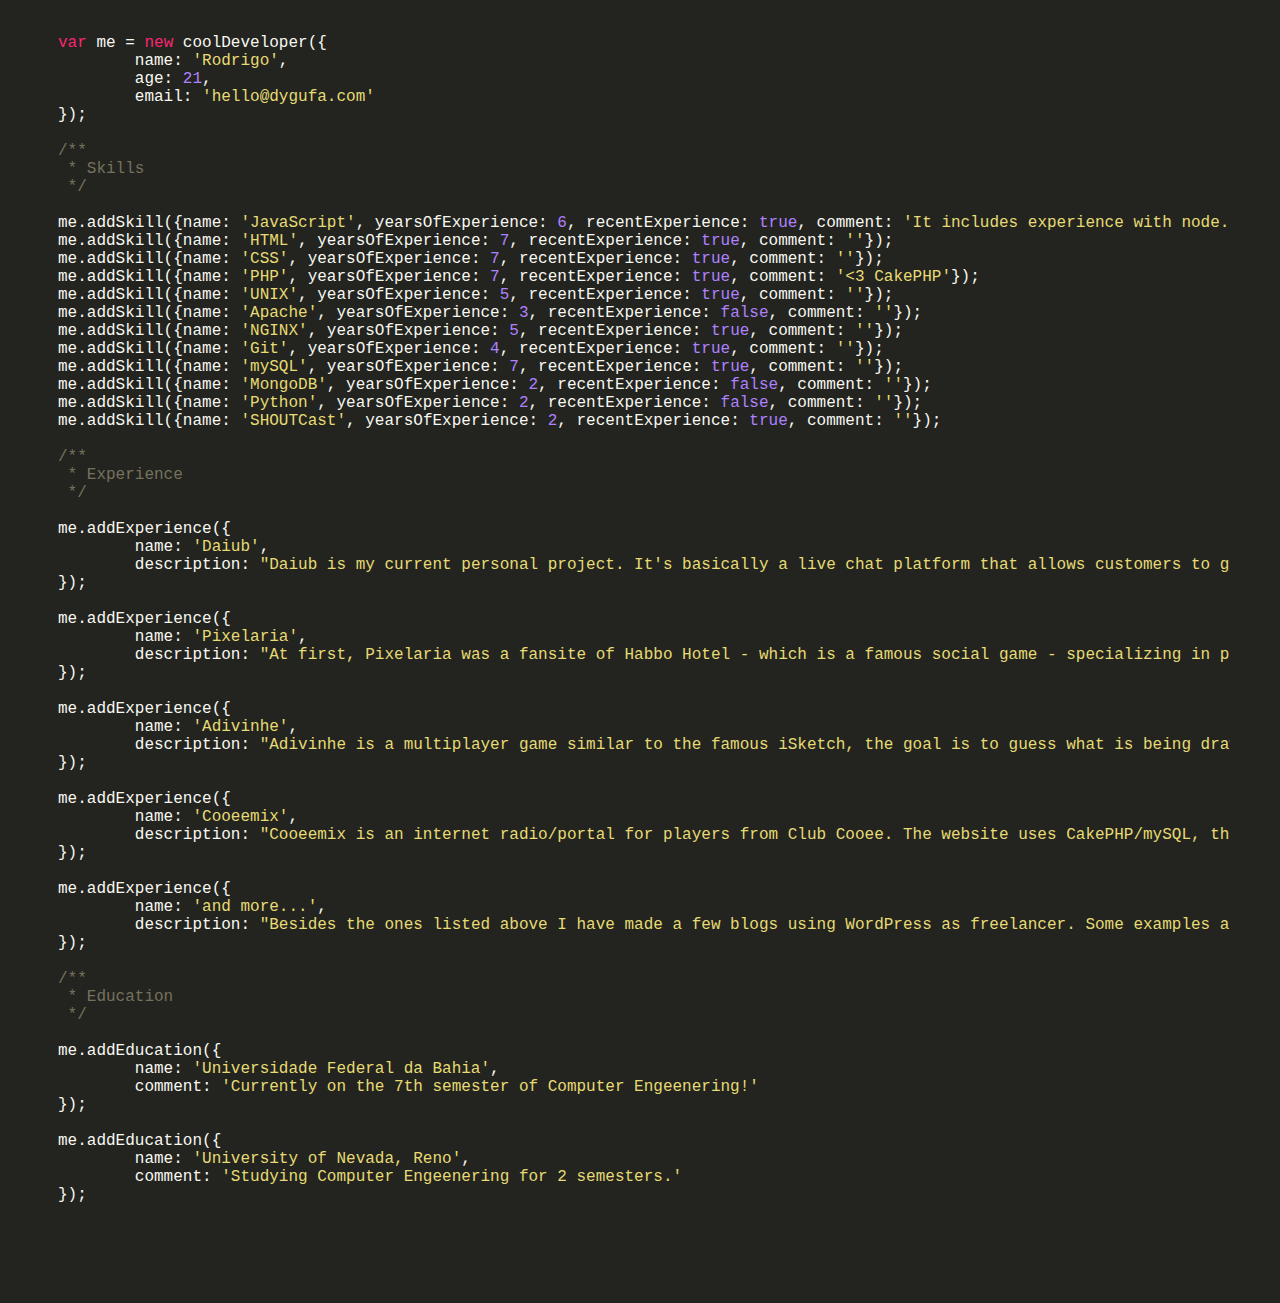
==== coolresume/index.html @ f4473e37 "real first blood" ====
<!DOCTYPE html>
<html>
<head>
	<meta name="viewport" content="width=device-width, initial-scale=1.0">
	<title>Rodrigo's Resume</title>
	<link rel="stylesheet" href="media/css/normalize.css">
	<link rel="stylesheet" href="media/css/monokai-sublime.css">
	<link rel="stylesheet" href="media/css/style.css">
	<script src="media/js/highlight.pack.js"></script>
	<script>hljs.initHighlightingOnLoad();</script>
</head>
<body>
	<pre><code class="javascript">var me = new coolDeveloper({
	name: 'Rodrigo', 
	age: 21, 
	email: 'hello@dygufa.com'
});

/**
 * Skills
 */

me.addSkill({name: 'JavaScript', yearsOfExperience: 6, recentExperience: true, comment: 'It includes experience with node.js for 4 years.'});
me.addSkill({name: 'HTML', yearsOfExperience: 7, recentExperience: true, comment: ''});
me.addSkill({name: 'CSS', yearsOfExperience: 7, recentExperience: true, comment: ''});
me.addSkill({name: 'PHP', yearsOfExperience: 7, recentExperience: true, comment: '&lt;3 CakePHP'});
me.addSkill({name: 'UNIX', yearsOfExperience: 5, recentExperience: true, comment: ''});
me.addSkill({name: 'Apache', yearsOfExperience: 3, recentExperience: false, comment: ''});
me.addSkill({name: 'NGINX', yearsOfExperience: 5, recentExperience: true, comment: ''});	
me.addSkill({name: 'Git', yearsOfExperience: 4, recentExperience: true, comment: ''});
me.addSkill({name: 'mySQL', yearsOfExperience: 7, recentExperience: true, comment: ''});
me.addSkill({name: 'MongoDB', yearsOfExperience: 2, recentExperience: false, comment: ''});
me.addSkill({name: 'Python', yearsOfExperience: 2, recentExperience: false, comment: ''});
me.addSkill({name: 'SHOUTCast', yearsOfExperience: 2, recentExperience: true, comment: ''});

/**
 * Experience
 */

me.addExperience({
	name: 'Daiub', 
	description: "Daiub is my current personal project. It's basically a live chat platform that allows customers to get support directly from companies' websites (inspired by Olark). It is being made using Meteor.js (node.js), MongoDB and Redis."
});

me.addExperience({
	name: 'Pixelaria', 
	description: "At first, Pixelaria was a fansite of Habbo Hotel - which is a famous social game - specializing in pixel art. After a few years the team has decided to focus on digital art. Pixelaria was awarded as third for Best Fansite between teens and features of it were used as inspiration for many other websites. In the period between 2010 to 2013 I was the Administrator and Developer for the website, managing a team with more than 50 people and over 1000 active users. The website was a LAMP application, using Ajax Polling to deliver features such as alerts, shared chat between users and a fully customizable page for each user using drag and drop."
});

me.addExperience({
	name: 'Adivinhe', 
	description: "Adivinhe is a multiplayer game similar to the famous iSketch, the goal is to guess what is being drawn for the other players. Unlike iSketch, Adivinhe doesn’t use Adobe Flash Player, it was made using HTML5 (canvas) and NGINX/Node.js/MongoDB with Ajax Long-Polling and integrated Facebook login. Adivinhe's code is available on github.com/dygufa/adivinhe."
});

me.addExperience({
	name: 'Cooeemix', 
	description: "Cooeemix is an internet radio/portal for players from Club Cooee. The website uses CakePHP/mySQL, the functions more notable are: a real time (Ajax Polling) feed where the users can interact like in a message board, and a system that collects informations about the users on the game to use on the site, this information includes avatar, country and data about rooms on the game. The internet radio uses SHOUTcast server."
});

me.addExperience({
	name: 'and more...', 
	description: "Besides the ones listed above I have made a few blogs using WordPress as freelancer. Some examples are: a fashion blog called juthome.com.br, a internet radio similar to Cooeemix called Cooeemania, a fansite for Emma Stone and the webpage for the Curitiba International Biennial."
});

/**
 * Education
 */

me.addEducation({
	name: 'Universidade Federal da Bahia', 
	comment: 'Currently on the 7th semester of Computer Engeenering!'
});

me.addEducation({
	name: 'University of Nevada, Reno', 
	comment: 'Studying Computer Engeenering for 2 semesters.'
});</code></pre>
</body>
</html>
---- coolresume/media/css/monokai-sublime.css ----
/*

Monokai Sublime style. Derived from Monokai by noformnocontent http://nn.mit-license.org/

*/

.hljs {
  display: block;
  overflow-x: auto;
  padding: 0.5em;
  background: #23241f;
}

.hljs,
.hljs-tag,
.hljs-subst {
  color: #f8f8f2;
}

.hljs-strong,
.hljs-emphasis {
  color: #a8a8a2;
}

.hljs-bullet,
.hljs-quote,
.hljs-number,
.hljs-regexp,
.hljs-literal,
.hljs-link {
  color: #ae81ff;
}

.hljs-code,
.hljs-title,
.hljs-section,
.hljs-selector-class {
  color: #a6e22e;
}

.hljs-strong {
  font-weight: bold;
}

.hljs-emphasis {
  font-style: italic;
}

.hljs-keyword,
.hljs-selector-tag,
.hljs-name,
.hljs-attr {
  color: #f92672;
}

.hljs-symbol,
.hljs-attribute {
  color: #66d9ef;
}

.hljs-params,
.hljs-class .hljs-title {
  color: #f8f8f2;
}

.hljs-string,
.hljs-type,
.hljs-built_in,
.hljs-builtin-name,
.hljs-selector-id,
.hljs-selector-attr,
.hljs-selector-pseudo,
.hljs-addition,
.hljs-variable,
.hljs-template-variable {
  color: #e6db74;
}

.hljs-comment,
.hljs-deletion,
.hljs-meta {
  color: #75715e;
}
---- coolresume/media/css/style.css ----
body {
	background: #23241f;
}

.hljs {
	word-wrap: break-word;
	margin: 10px 50px;
}

@media (max-width: 900px) {
	.hljs { 
		margin: 5px;
	}
}
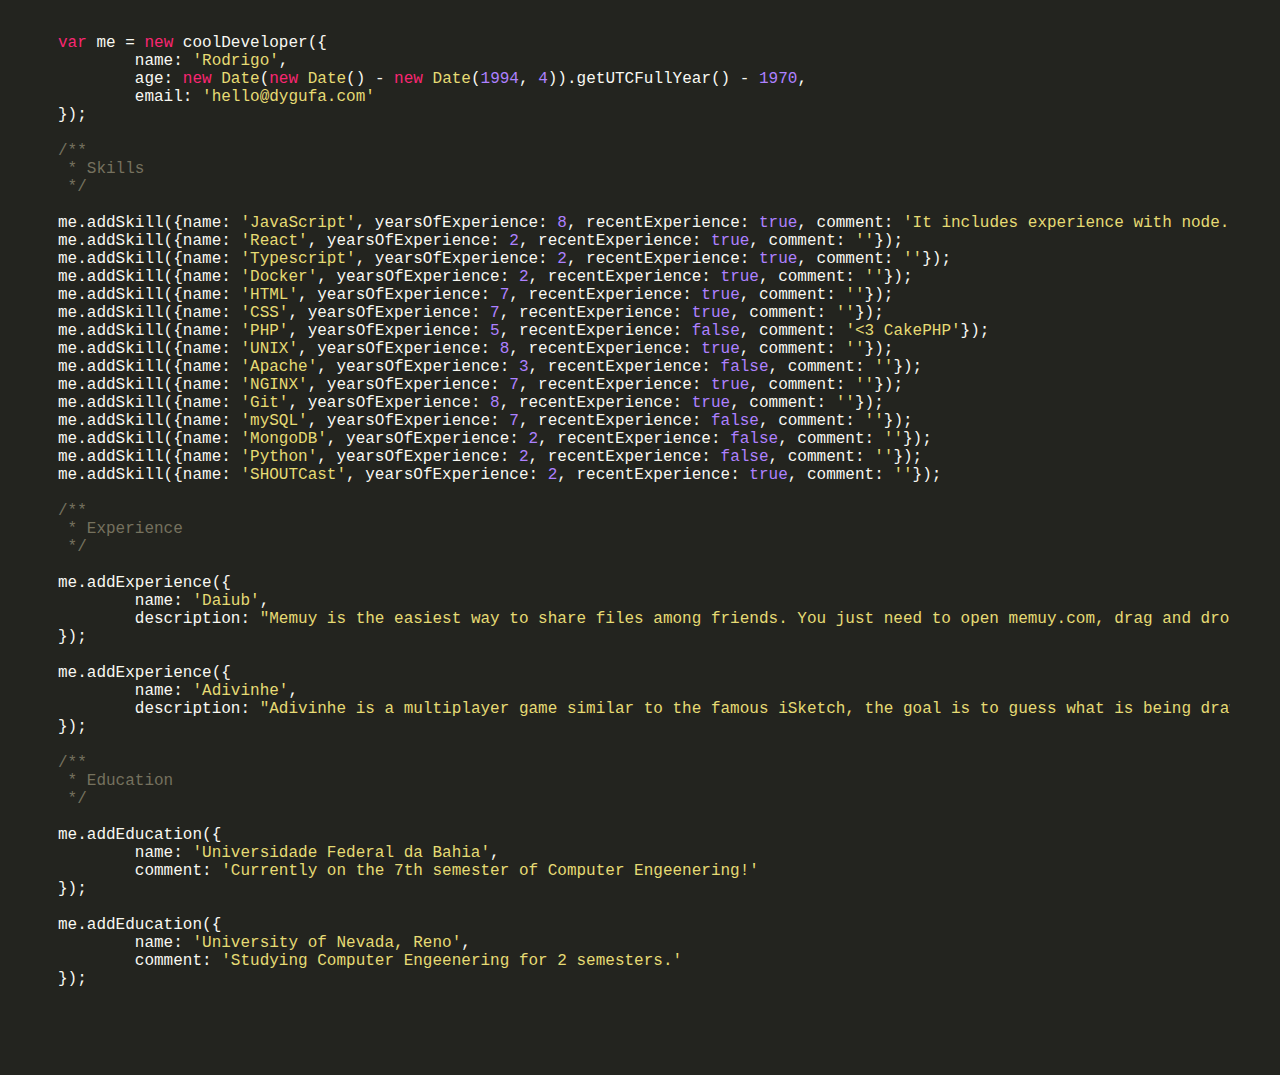
==== commit 40b9167f: "upgrading skills, experience and how aged is shown" ====
--- a/coolresume/index.html
+++ b/coolresume/index.html
@@ -12,7 +12,7 @@
 <body>
 	<pre><code class="javascript">var me = new coolDeveloper({
 	name: 'Rodrigo', 
-	age: 21, 
+	age: new Date(new Date() - new Date(1994, 4)).getUTCFullYear() - 1970, 
 	email: 'hello@dygufa.com'
 });
 
@@ -20,15 +20,18 @@
  * Skills
  */
 
-me.addSkill({name: 'JavaScript', yearsOfExperience: 6, recentExperience: true, comment: 'It includes experience with node.js for 4 years.'});
+me.addSkill({name: 'JavaScript', yearsOfExperience: 8, recentExperience: true, comment: 'It includes experience with node.js for 5 years.'});
+me.addSkill({name: 'React', yearsOfExperience: 2, recentExperience: true, comment: ''});
+me.addSkill({name: 'Typescript', yearsOfExperience: 2, recentExperience: true, comment: ''});
+me.addSkill({name: 'Docker', yearsOfExperience: 2, recentExperience: true, comment: ''});
 me.addSkill({name: 'HTML', yearsOfExperience: 7, recentExperience: true, comment: ''});
 me.addSkill({name: 'CSS', yearsOfExperience: 7, recentExperience: true, comment: ''});
-me.addSkill({name: 'PHP', yearsOfExperience: 7, recentExperience: true, comment: '&lt;3 CakePHP'});
-me.addSkill({name: 'UNIX', yearsOfExperience: 5, recentExperience: true, comment: ''});
+me.addSkill({name: 'PHP', yearsOfExperience: 5, recentExperience: false, comment: '&lt;3 CakePHP'});
+me.addSkill({name: 'UNIX', yearsOfExperience: 8, recentExperience: true, comment: ''});
 me.addSkill({name: 'Apache', yearsOfExperience: 3, recentExperience: false, comment: ''});
-me.addSkill({name: 'NGINX', yearsOfExperience: 5, recentExperience: true, comment: ''});	
-me.addSkill({name: 'Git', yearsOfExperience: 4, recentExperience: true, comment: ''});
-me.addSkill({name: 'mySQL', yearsOfExperience: 7, recentExperience: true, comment: ''});
+me.addSkill({name: 'NGINX', yearsOfExperience: 7, recentExperience: true, comment: ''});	
+me.addSkill({name: 'Git', yearsOfExperience: 8, recentExperience: true, comment: ''});
+me.addSkill({name: 'mySQL', yearsOfExperience: 7, recentExperience: false, comment: ''});
 me.addSkill({name: 'MongoDB', yearsOfExperience: 2, recentExperience: false, comment: ''});
 me.addSkill({name: 'Python', yearsOfExperience: 2, recentExperience: false, comment: ''});
 me.addSkill({name: 'SHOUTCast', yearsOfExperience: 2, recentExperience: true, comment: ''});
@@ -39,27 +42,12 @@
 
 me.addExperience({
 	name: 'Daiub', 
-	description: "Daiub is my current personal project. It's basically a live chat platform that allows customers to get support directly from companies' websites (inspired by Olark). It is being made using Meteor.js (node.js), MongoDB and Redis."
-});
-
-me.addExperience({
-	name: 'Pixelaria', 
-	description: "At first, Pixelaria was a fansite of Habbo Hotel - which is a famous social game - specializing in pixel art. After a few years the team has decided to focus on digital art. Pixelaria was awarded as third for Best Fansite between teens and features of it were used as inspiration for many other websites. In the period between 2010 to 2013 I was the Administrator and Developer for the website, managing a team with more than 50 people and over 1000 active users. The website was a LAMP application, using Ajax Polling to deliver features such as alerts, shared chat between users and a fully customizable page for each user using drag and drop."
+	description: "Memuy is the easiest way to share files among friends. You just need to open memuy.com, drag and drop your files and then share the room name. To make easier for you to memorize the room name, we use short combinations, usually between 6 and 8 characthers. Considering this a solution for "fast-sharing", the rooms and files will be kept online for only 24 hours. Check it online on memuy.com."
 });
 
 me.addExperience({
 	name: 'Adivinhe', 
 	description: "Adivinhe is a multiplayer game similar to the famous iSketch, the goal is to guess what is being drawn for the other players. Unlike iSketch, Adivinhe doesn’t use Adobe Flash Player, it was made using HTML5 (canvas) and NGINX/Node.js/MongoDB with Ajax Long-Polling and integrated Facebook login. Adivinhe's code is available on github.com/dygufa/adivinhe."
-});
-
-me.addExperience({
-	name: 'Cooeemix', 
-	description: "Cooeemix is an internet radio/portal for players from Club Cooee. The website uses CakePHP/mySQL, the functions more notable are: a real time (Ajax Polling) feed where the users can interact like in a message board, and a system that collects informations about the users on the game to use on the site, this information includes avatar, country and data about rooms on the game. The internet radio uses SHOUTcast server."
-});
-
-me.addExperience({
-	name: 'and more...', 
-	description: "Besides the ones listed above I have made a few blogs using WordPress as freelancer. Some examples are: a fashion blog called juthome.com.br, a internet radio similar to Cooeemix called Cooeemania, a fansite for Emma Stone and the webpage for the Curitiba International Biennial."
 });
 
 /**
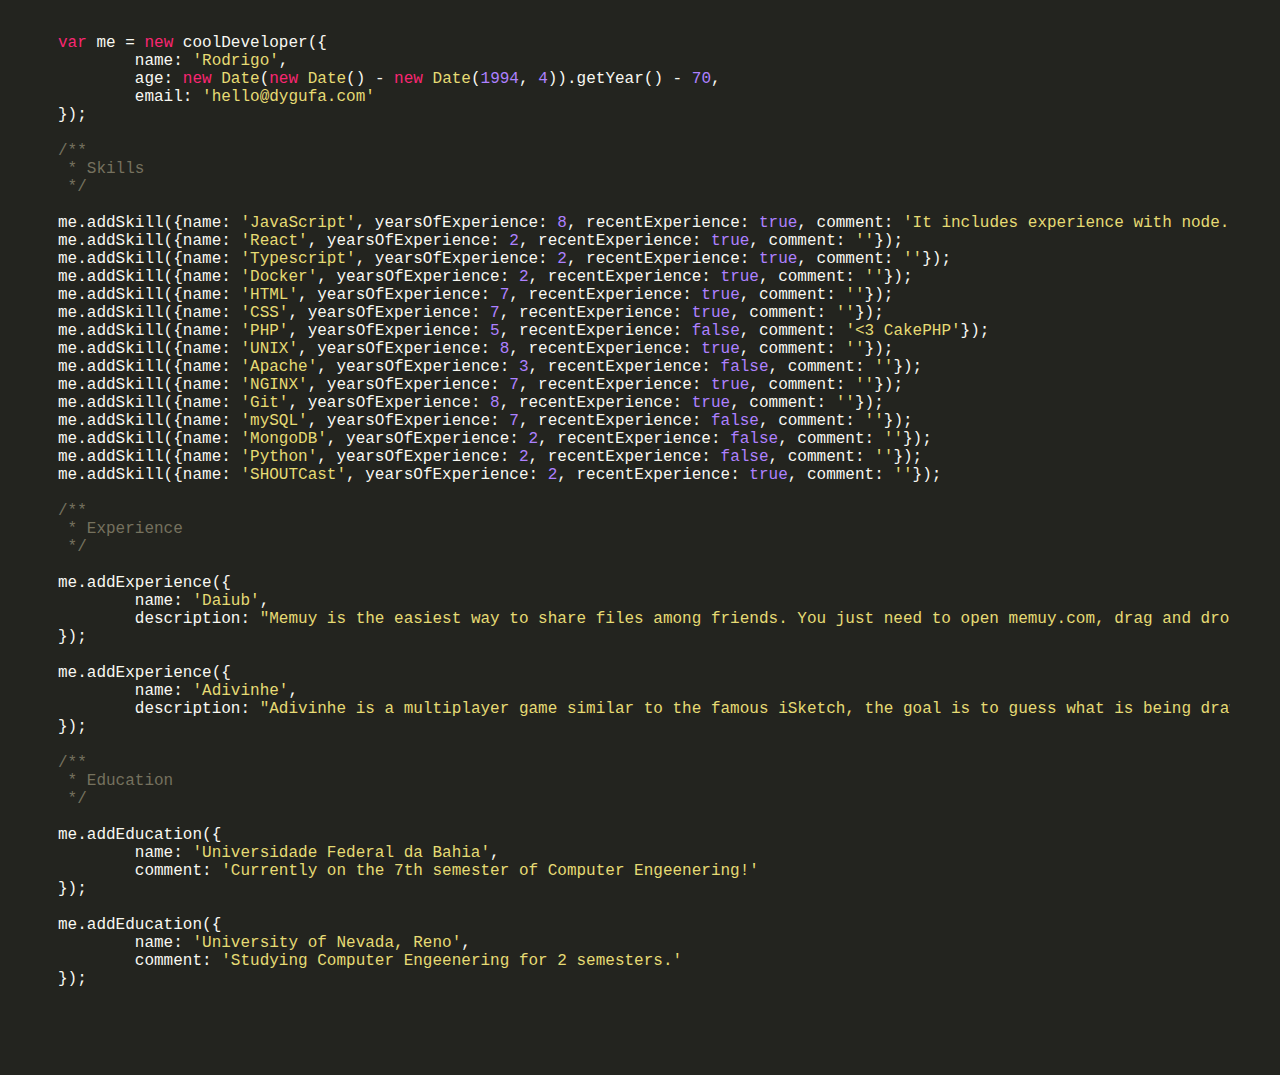
==== commit 6b830161: "making age thing shortter" ====
--- a/coolresume/index.html
+++ b/coolresume/index.html
@@ -12,7 +12,7 @@
 <body>
 	<pre><code class="javascript">var me = new coolDeveloper({
 	name: 'Rodrigo', 
-	age: new Date(new Date() - new Date(1994, 4)).getUTCFullYear() - 1970, 
+	age: new Date(new Date() - new Date(1994, 4)).getYear() - 70, 
 	email: 'hello@dygufa.com'
 });
 
